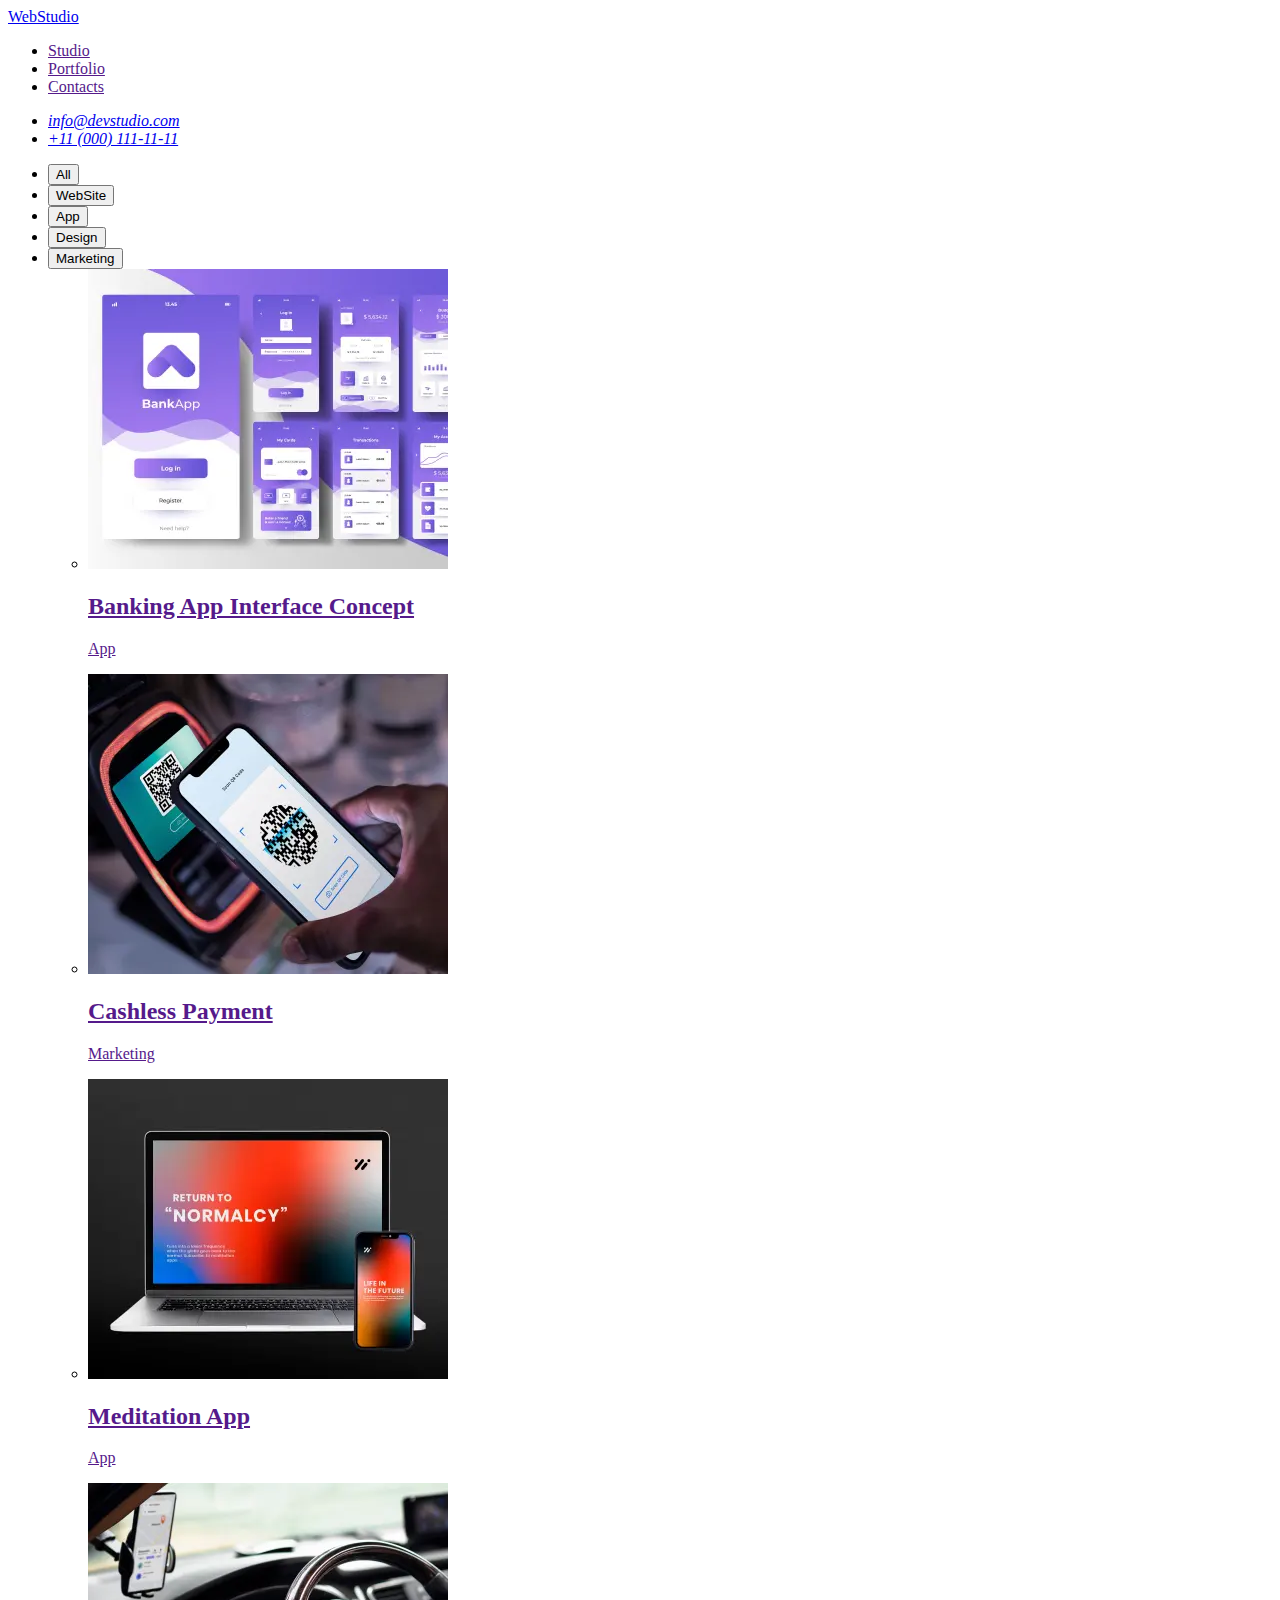
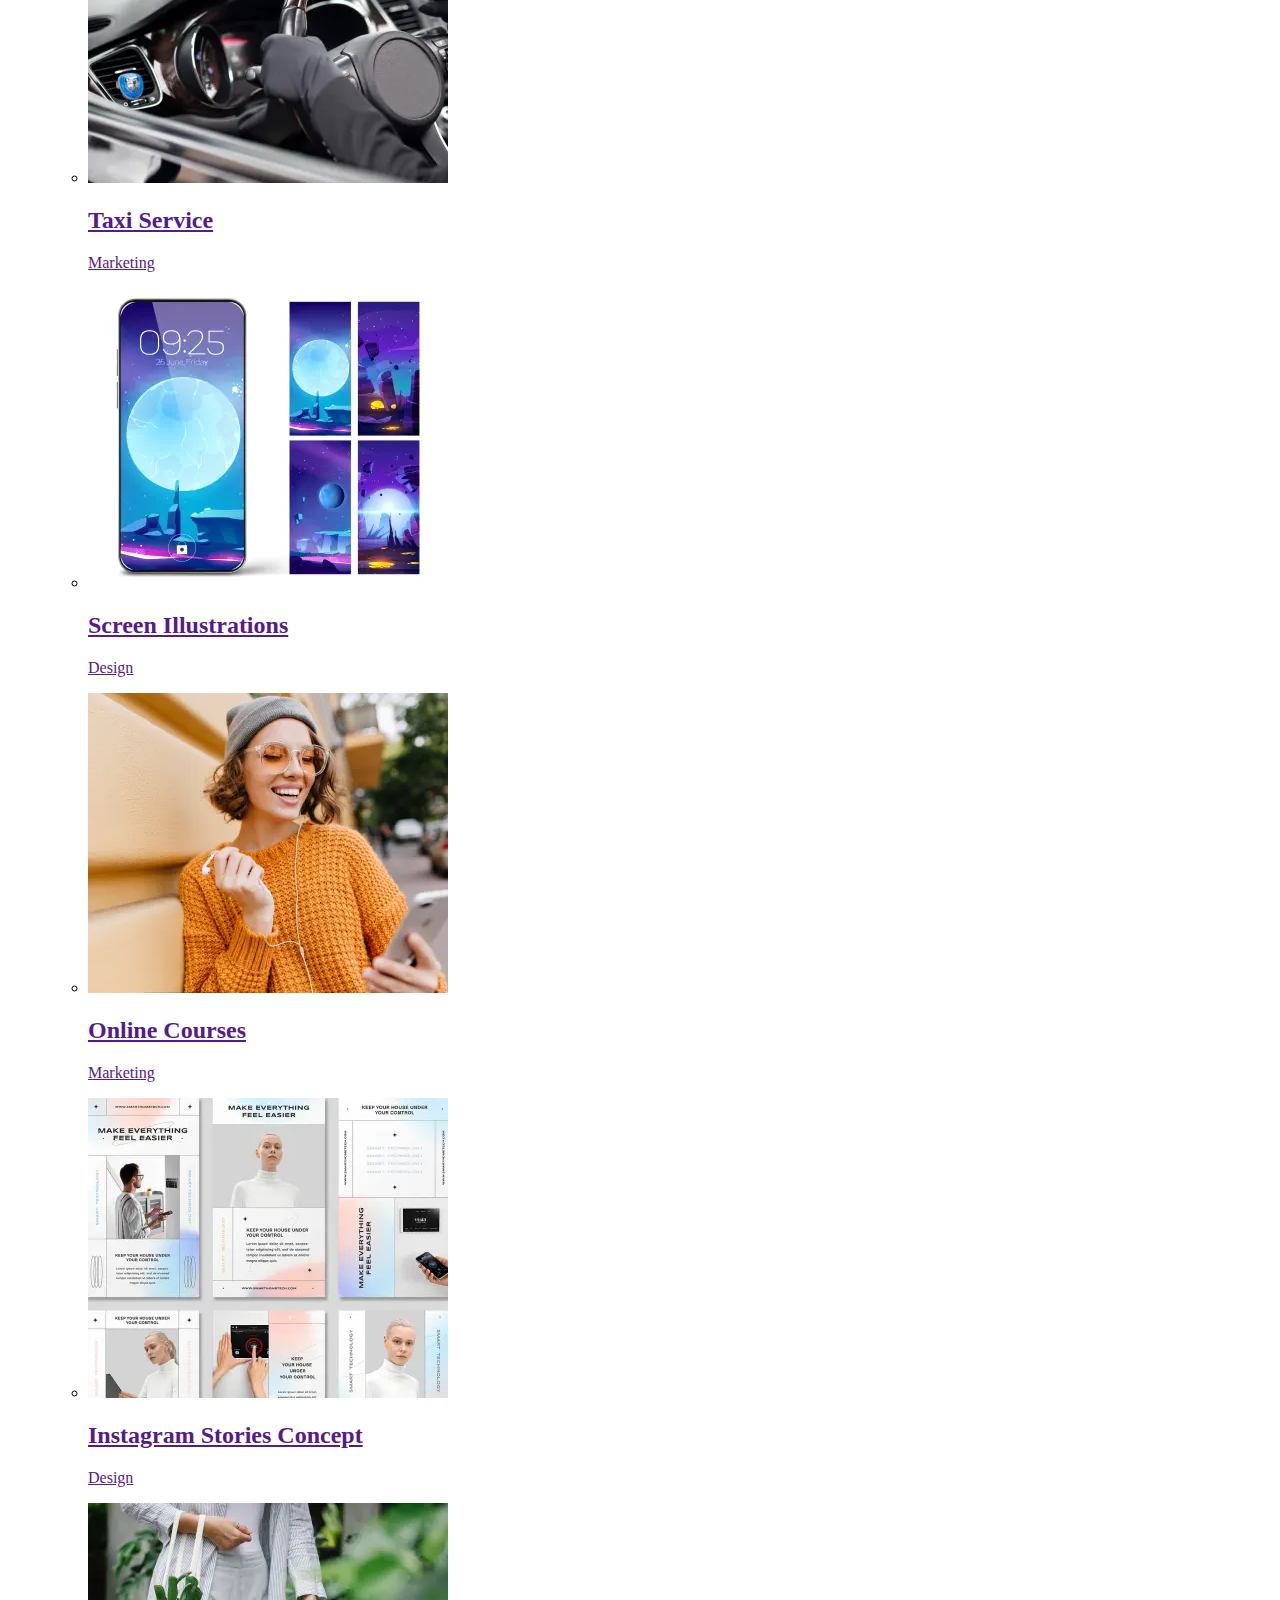
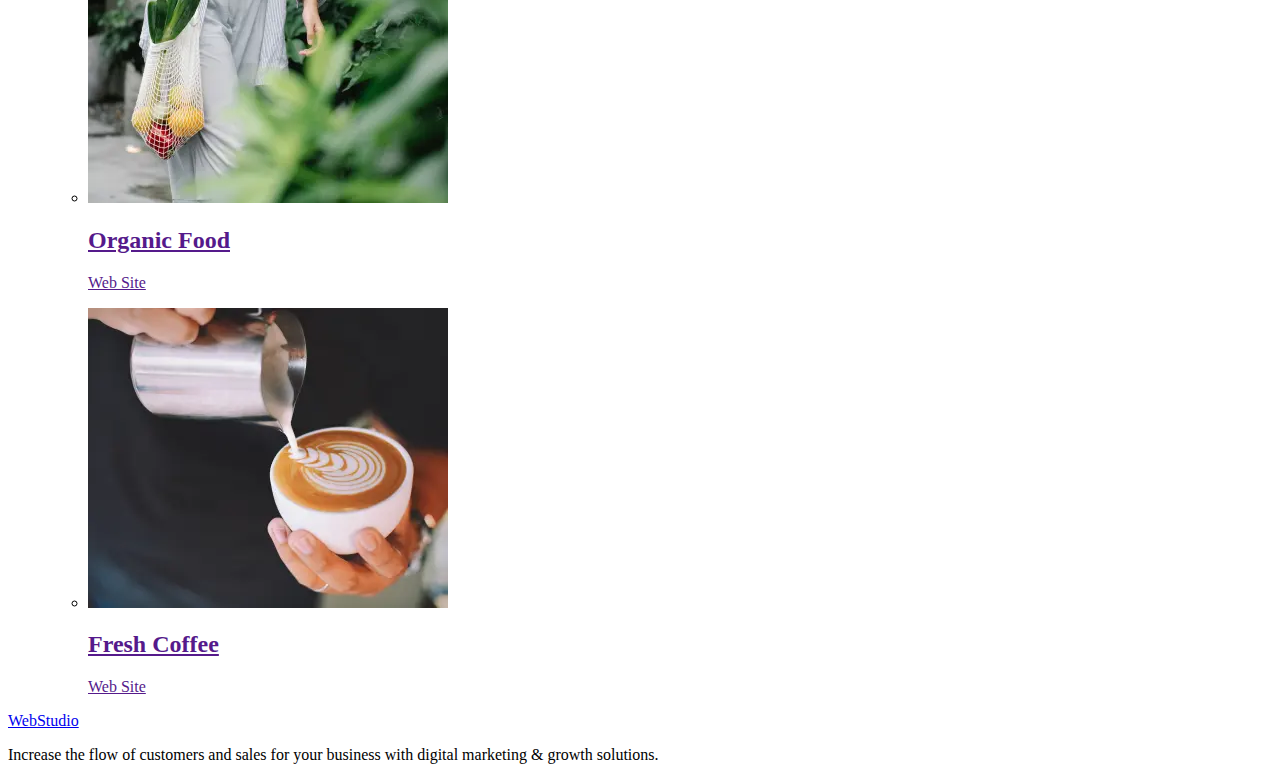
==== portfolio.html @ 8e8f474e "=" ====
<!DOCTYPE html>
<html lang="en">
  <head>
    <meta charset="UTF-8" />
    <meta http-equiv="X-UA-Compatible" content="IE=edge" />
    <meta name="viewport" content="width=device-width, initial-scale=1.0" />
    <link rel="preconnect" href="https://fonts.googleapis.com" />
    <link rel="preconnect" href="https://fonts.gstatic.com" crossorigin />
    <link
      href="https://fonts.googleapis.com/css2?family=Montserrat:wght@400;700&family=Open+Sans:wght@300;400;500;600;700&family=Raleway:wght@800&family=Roboto:wght@400;500;700;900&family=Tinos:wght@400;700&display=swap"
      rel="stylesheet"
    />
    <title>Portfolio</title>
  </head>
  <body>
    <header>
      <nav>
        <a href="./index.html">WebStudio</a>
        <ul>
          <li><a href="">Studio</a></li>
          <li><a href="">Portfolio</a></li>
          <li><a href="">Contacts</a></li>
        </ul>
      </nav>
      <address>
        <ul>
          <li><a href="mailto:info@devstudio.com">info@devstudio.com</a></li>
          <li><a href="tel:+110001111111">+11 (000) 111-11-11</a></li>
        </ul>
      </address>
    </header>
    <main>
      <section class="hero">
        <h1 hidden class="portfolio">Portfolio</h1>
        <ul class="list">
          <li>
            <button type="button">All</button>
          </li>
          <li><button type="button" class="footer-btn">WebSite</button></li>
          <li><button type="button" class="footer-btn">App</button></li>
          <li><button type="button" class="footer-btn">Design</button></li>
          <li><button type="button" class="footer-btn">Marketing</button></li>
          <ul>
            <li>
              <a href="" class="link">
                <img
                  src="images/concept.webp"
                  alt="concept"
                  width="360"
                  height="300"
                />
                <h2 class="image-title">Banking App Interface Concept</h2>
                <p class="">App</p>
              </a>
            </li>
            <li>
              <a href="">
                <img
                  src="images/payment.webp"
                  alt="payment"
                  width="360"
                  height="300"
                />
                <h2>Cashless Payment</h2>
                <p>Marketing</p>
              </a>
            </li>
            <li>
              <a href="">
                <img src="images/app.webp" alt="app" width="360" height="300" />
                <h2>Meditation App</h2>
                <p>App</p>
              </a>
            </li>
            <li>
              <a href="">
                <img
                  src="images/taxi.webp"
                  alt="taxi"
                  width="360"
                  height="300"
                />
                <h2>Taxi Service</h2>
                <p>Marketing</p>
              </a>
            </li>
            <li>
              <a href="">
                <img
                  src="images/screen.webp"
                  alt="screen"
                  width="360"
                  height="300"
                />
                <h2>Screen Illustrations</h2>
                <p>Design</p>
              </a>
            </li>
            <li>
              <a href="">
                <img
                  src="images/courses.webp"
                  alt="courses"
                  width="360"
                  height="300"
                />
                <h2>Online Courses</h2>
                <p>Marketing</p>
              </a>
            </li>
            <li>
              <a href="">
                <img
                  src="images/insta.webp"
                  alt="insta"
                  width="360"
                  height="300"
                />
                <h2>Instagram Stories Concept</h2>
                <p>Design</p>
              </a>
            </li>
            <li>
              <a href="">
                <img
                  src="images/organic.webp"
                  alt="organic"
                  width="360"
                  height="300"
                />
                <h2>Organic Food</h2>
                <p>Web Site</p>
              </a>
            </li>
            <li>
              <a href="">
                <img
                  src="images/coffee.webp"
                  alt="coffee"
                  width="360"
                  height="300"
                />
                <h2>Fresh Coffee</h2>
                <p>Web Site</p>
              </a>
            </li>
          </ul>
        </ul>
      </section>
    </main>
    <footer>
      <a href="./index.html">WebStudio</a>
      <p>
        Increase the flow of customers and sales for your business with digital
        marketing & growth solutions.
      </p>
    </footer>
  </body>
</html>
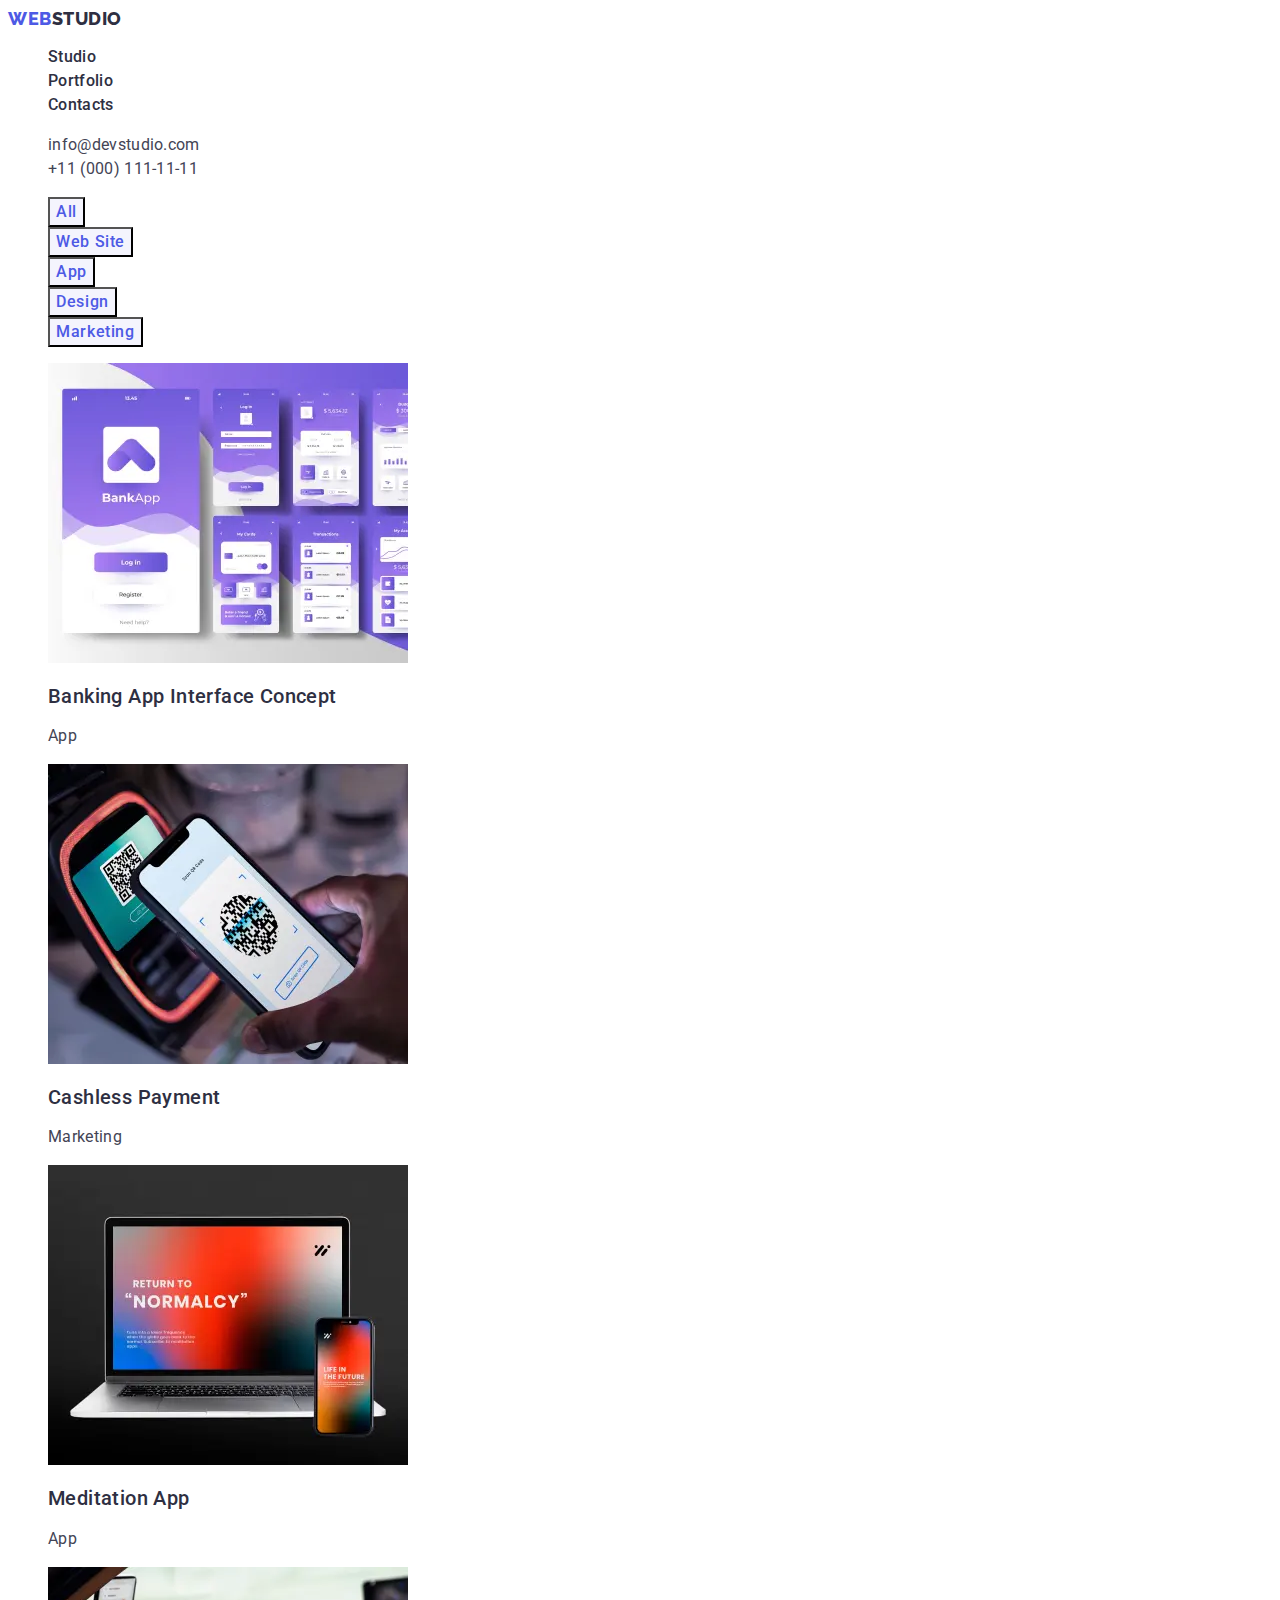
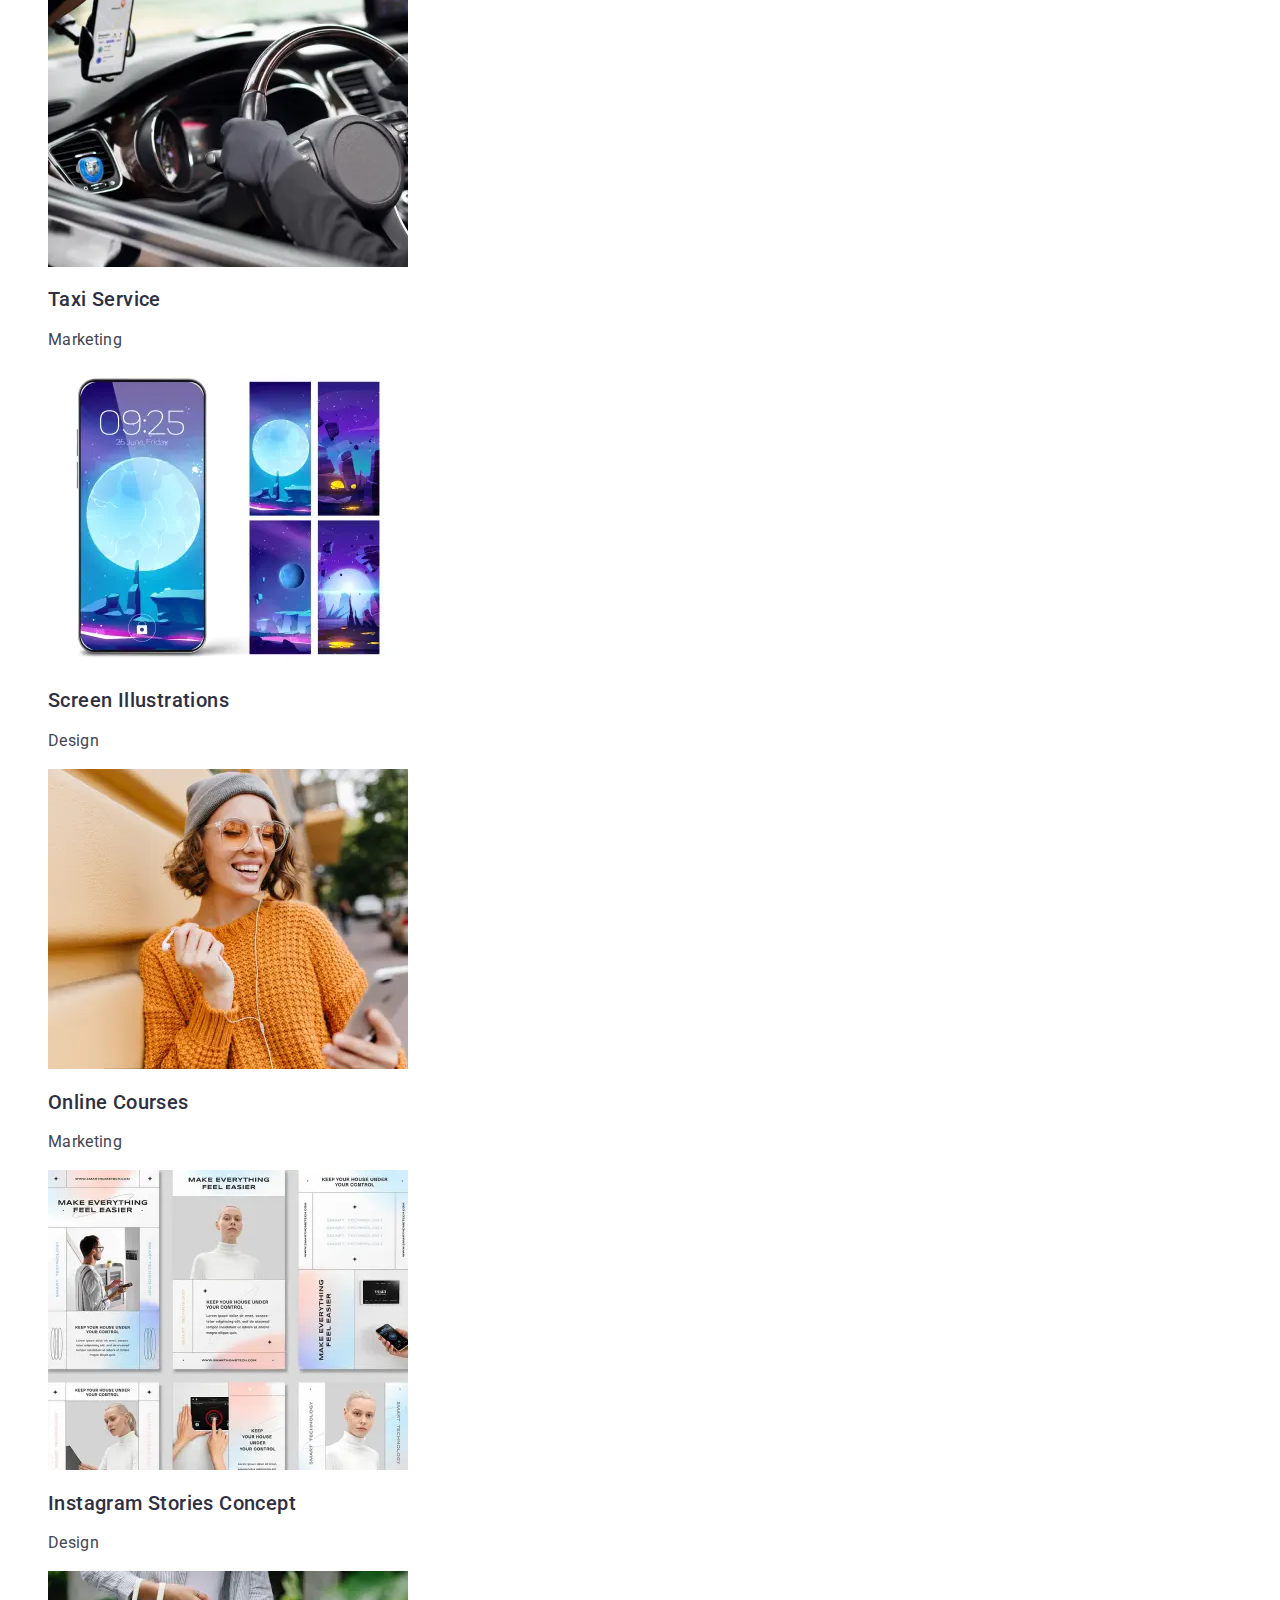
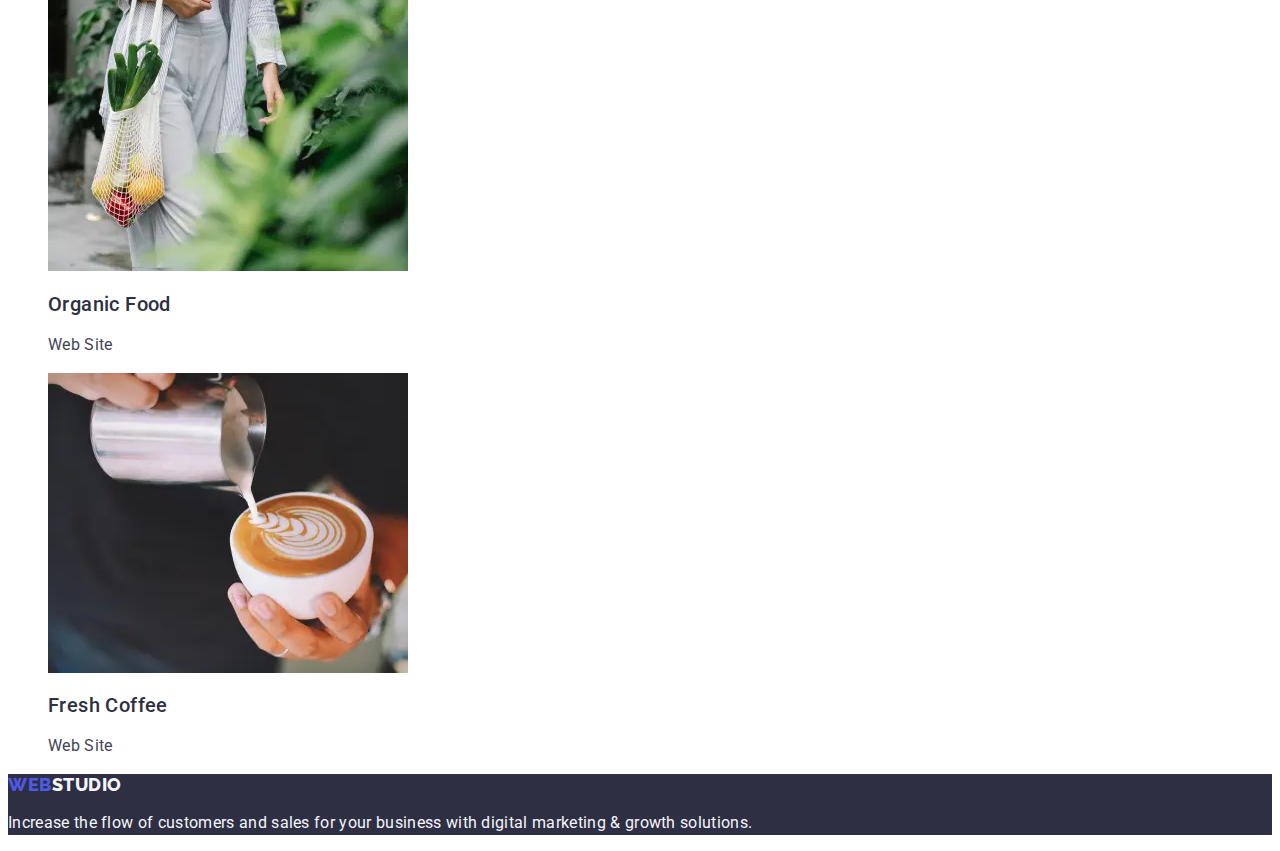
==== commit 40e4fce7: "+" ====
--- a/portfolio.html
+++ b/portfolio.html
@@ -4,153 +4,172 @@
     <meta charset="UTF-8" />
     <meta http-equiv="X-UA-Compatible" content="IE=edge" />
     <meta name="viewport" content="width=device-width, initial-scale=1.0" />
+    <title>Портфоліо</title>
     <link rel="preconnect" href="https://fonts.googleapis.com" />
     <link rel="preconnect" href="https://fonts.gstatic.com" crossorigin />
     <link
-      href="https://fonts.googleapis.com/css2?family=Montserrat:wght@400;700&family=Open+Sans:wght@300;400;500;600;700&family=Raleway:wght@800&family=Roboto:wght@400;500;700;900&family=Tinos:wght@400;700&display=swap"
+      href="https://fonts.googleapis.com/css2?family=Raleway:wght@800&family=Roboto:wght@400;500;700;900&display=swap"
       rel="stylesheet"
     />
-    <title>Portfolio</title>
+    <link rel="stylesheet" href="./css/styles.css" />
   </head>
   <body>
-    <header>
-      <nav>
-        <a href="./index.html">WebStudio</a>
-        <ul>
-          <li><a href="">Studio</a></li>
-          <li><a href="">Portfolio</a></li>
-          <li><a href="">Contacts</a></li>
+    <header class="header">
+      <nav class="navigation">
+        <a href="./index.html" class="header-logo link"
+          >Web<span class="header-logo-color">Studio</span></a
+        >
+        <ul class="list">
+          <li><a href="./index.html" class="header-link link">Studio</a></li>
+          <li>
+            <a href="./portfolio.html" class="header-link link">Portfolio</a>
+          </li>
+          <li><a href="" class="header-link link">Contacts</a></li>
         </ul>
       </nav>
-      <address>
-        <ul>
-          <li><a href="mailto:info@devstudio.com">info@devstudio.com</a></li>
-          <li><a href="tel:+110001111111">+11 (000) 111-11-11</a></li>
+      <address class="header-address">
+        <ul class="list">
+          <li>
+            <a href="mailto:info@devstudio.com" class="header-address-link link"
+              >info@devstudio.com</a
+            >
+          </li>
+          <li>
+            <a href="tel:+110001111111" class="header-address-link link"
+              >+11 (000) 111-11-11</a
+            >
+          </li>
         </ul>
       </address>
     </header>
     <main>
       <section class="hero">
-        <h1 hidden class="portfolio">Portfolio</h1>
+        <h1 hidden class="portfolio-title">Portfolio</h1>
+        <ul class="list">
+          <li><button type="button" class="hero-bn">All</button></li>
+          <li>
+            <button type="button" class="hero-bn">Web Site</button>
+          </li>
+          <li><button type="button" class="hero-bn">App</button></li>
+          <li>
+            <button type="button" class="hero-bn">Design</button>
+          </li>
+          <li>
+            <button type="button" class="hero-bn">Marketing</button>
+          </li>
+        </ul>
         <ul class="list">
           <li>
-            <button type="button">All</button>
+            <a href="" class="link">
+              <img
+                src="/images/concept.webp"
+                alt="Banking"
+                width="360"
+                height="300"
+              />
+              <h2 class="hero-list-title">Banking App Interface Concept</h2>
+              <p class="text">App</p></a
+            >
           </li>
-          <li><button type="button" class="footer-btn">WebSite</button></li>
-          <li><button type="button" class="footer-btn">App</button></li>
-          <li><button type="button" class="footer-btn">Design</button></li>
-          <li><button type="button" class="footer-btn">Marketing</button></li>
-          <ul>
-            <li>
-              <a href="" class="link">
-                <img
-                  src="images/concept.webp"
-                  alt="concept"
-                  width="360"
-                  height="300"
-                />
-                <h2 class="image-title">Banking App Interface Concept</h2>
-                <p class="">App</p>
-              </a>
-            </li>
-            <li>
-              <a href="">
-                <img
-                  src="images/payment.webp"
-                  alt="payment"
-                  width="360"
-                  height="300"
-                />
-                <h2>Cashless Payment</h2>
-                <p>Marketing</p>
-              </a>
-            </li>
-            <li>
-              <a href="">
-                <img src="images/app.webp" alt="app" width="360" height="300" />
-                <h2>Meditation App</h2>
-                <p>App</p>
-              </a>
-            </li>
-            <li>
-              <a href="">
-                <img
-                  src="images/taxi.webp"
-                  alt="taxi"
-                  width="360"
-                  height="300"
-                />
-                <h2>Taxi Service</h2>
-                <p>Marketing</p>
-              </a>
-            </li>
-            <li>
-              <a href="">
-                <img
-                  src="images/screen.webp"
-                  alt="screen"
-                  width="360"
-                  height="300"
-                />
-                <h2>Screen Illustrations</h2>
-                <p>Design</p>
-              </a>
-            </li>
-            <li>
-              <a href="">
-                <img
-                  src="images/courses.webp"
-                  alt="courses"
-                  width="360"
-                  height="300"
-                />
-                <h2>Online Courses</h2>
-                <p>Marketing</p>
-              </a>
-            </li>
-            <li>
-              <a href="">
-                <img
-                  src="images/insta.webp"
-                  alt="insta"
-                  width="360"
-                  height="300"
-                />
-                <h2>Instagram Stories Concept</h2>
-                <p>Design</p>
-              </a>
-            </li>
-            <li>
-              <a href="">
-                <img
-                  src="images/organic.webp"
-                  alt="organic"
-                  width="360"
-                  height="300"
-                />
-                <h2>Organic Food</h2>
-                <p>Web Site</p>
-              </a>
-            </li>
-            <li>
-              <a href="">
-                <img
-                  src="images/coffee.webp"
-                  alt="coffee"
-                  width="360"
-                  height="300"
-                />
-                <h2>Fresh Coffee</h2>
-                <p>Web Site</p>
-              </a>
-            </li>
-          </ul>
+          <li>
+            <a href="" class="link">
+              <img
+                src="/images/payment.webp"
+                alt="Payment"
+                width="360"
+                height="300"
+              />
+              <h2 class="hero-list-title">Cashless Payment</h2>
+              <p class="text">Marketing</p></a
+            >
+          </li>
+          <li>
+            <a href="" class="link">
+              <img
+                src="./images/app.webp"
+                alt="laptop"
+                width="360"
+                height="300"
+              />
+              <h2 class="hero-list-title">Meditation App</h2>
+              <p class="text">App</p></a
+            >
+          </li>
+          <li>
+            <a href="" class="link">
+              <img src="./images/taxi.webp" alt="car" width="360" height="300" />
+              <h2 class="hero-list-title">Taxi Service</h2>
+              <p class="text">Marketing</p></a
+            >
+          </li>
+          <li>
+            <a href="" class="link">
+              <img
+                src="./images/screen.webp"
+                alt="screen"
+                width="360"
+                height="300"
+              />
+              <h2 class="hero-list-title">Screen Illustrations</h2>
+              <p class="text">Design</p></a
+            >
+          </li>
+          <li>
+            <a href="" class="link">
+              <img
+                src="./images/courses.webp"
+                alt="girl"
+                width="360"
+                height="300"
+              />
+              <h2 class="hero-list-title">Online Courses</h2>
+              <p class="text">Marketing</p></a
+            >
+          </li>
+          <li>
+            <a href="" class="link">
+              <img
+                src="./images/insta.webp"
+                alt="stories"
+                width="360"
+                height="300"
+              />
+              <h2 class="hero-list-title">Instagram Stories Concept</h2>
+              <p class="text">Design</p></a
+            >
+          </li>
+          <li>
+            <a href="" class="link">
+              <img
+                src="./images/organic.webp"
+                alt="food"
+                width="360"
+                height="300"
+              />
+              <h2 class="hero-list-title">Organic Food</h2>
+              <p class="text">Web Site</p></a
+            >
+          </li>
+          <li>
+            <a href="" class="link">
+              <img
+                src="./images/coffee.webp"
+                alt="coffee"
+                width="360"
+                height="300"
+              />
+              <h2 class="hero-list-title">Fresh Coffee</h2>
+              <p class="text">Web Site</p></a
+            >
+          </li>
         </ul>
       </section>
     </main>
-    <footer>
-      <a href="./index.html">WebStudio</a>
-      <p>
+    <footer class="footer">
+      <a href="./index.html" class="footer-logo link"
+        >Web<span class="footer-logo-color">Studio</span>
+      </a>
+      <p class="footer-text">
         Increase the flow of customers and sales for your business with digital
         marketing & growth solutions.
       </p>
--- a/css/styles.css
+++ b/css/styles.css
@@ -0,0 +1,232 @@
+body {
+  font-family: "Roboto", sans-serif;
+  color: var(--text-color);
+  background-color: var(--background-color);
+}
+
+:root {
+  --background-color: #ffffff;
+  --title-color: #2e2f42;
+  --text-color: #434455;
+}
+
+.list {
+  list-style: none;
+}
+
+.link {
+  text-decoration: none;
+}
+
+.header {
+  background-color: var(--background-color);
+}
+
+.header-logo {
+  font-family: "Raleway", sans-serif;
+  font-style: normal;
+  font-weight: 800;
+  font-size: 18px;
+  line-height: 1.17;
+  display: flex;
+  align-items: center;
+  letter-spacing: 0.03em;
+  text-transform: uppercase;
+  color: #4d5ae5;
+}
+
+.header-logo-color {
+  color: var(--title-color);
+}
+
+.header-link {
+  font-weight: 500;
+  font-size: 16px;
+  line-height: 1.5;
+  letter-spacing: 0.02em;
+  color: var(--title-color);
+}
+
+.header-link:hover,
+.header-link:focus {
+  color: #404bbf;
+}
+
+.header-address {
+  font-style: normal;
+}
+
+.header-address-link {
+  font-family: "Roboto", sans-serif;
+  font-style: normal;
+  font-weight: 400;
+  font-size: 16px;
+  line-height: 1.5;
+  letter-spacing: 0.02em;
+  color: var(--text-color);
+}
+
+.header-address-link:hover,
+.header-address-link:focus {
+  color: #404bbf;
+}
+
+.hero-main-page {
+  background: #2e2f42;
+}
+
+.hero-title {
+  font-size: 56px;
+  line-height: 1.07;
+  text-align: center;
+  letter-spacing: 0.02em;
+  color: var(--background-color);
+}
+
+.hero-bn {
+  font-family: "Roboto", sans-serif;
+  font-style: normal;
+  font-weight: 500;
+  font-size: 16px;
+  line-height: 1.5;
+  display: flex;
+  align-items: center;
+  text-align: center;
+  letter-spacing: 0.04em;
+  background: #f4f4fd;
+  color: #4d5ae5;
+  cursor: pointer;
+}
+
+.hero-btn:hover,
+.hero-btn:focus {
+  background: #404bbf;
+  color: #ffffff;
+}
+
+.hero-button {
+  font-family: "Roboto", sans-serif;
+  font-style: normal;
+  font-weight: 500;
+  font-size: 16px;
+  line-height: 1.5;
+  display: flex;
+  align-items: center;
+  letter-spacing: 0.04em;
+  background: #4d5ae5;
+  color: var(--background-color);
+  cursor: pointer;
+}
+
+.hero-button:hover,
+.hero-button:focus {
+  background: #404bbf;
+}
+
+/* -----Section VALUES----- */
+
+.values {
+  background-color: var(--background-color);
+}
+
+.values-title {
+  font-weight: 500;
+  font-size: 20px;
+  line-height: 1.2;
+  letter-spacing: 0.02em;
+  color: var(--title-color);
+}
+
+/* -----Section WORK----- */
+
+.work {
+  background-color: var(--background-color);
+}
+
+.work-title {
+  font-size: 36px;
+  line-height: 1.11;
+  text-align: center;
+  letter-spacing: 0.02em;
+  text-transform: capitalize;
+  color: var(--title-color);
+}
+
+/* -----Section TEAM----- */
+
+.team {
+  background-color: #f4f4fd;
+}
+
+.team-title {
+  font-size: 36px;
+  line-height: 1.11;
+  text-align: center;
+  letter-spacing: 0.02em;
+  text-transform: capitalize;
+  color: var(--title-color);
+}
+
+.team-item {
+  background-color: #ffffff;
+}
+
+.worker-name {
+  font-weight: 500;
+  font-size: 20px;
+  line-height: 1.2;
+  text-align: center;
+  letter-spacing: 0.02em;
+  color: var(--title-color);
+}
+
+.team-text {
+  font-size: 16px;
+  line-height: 1.5;
+  text-align: center;
+  letter-spacing: 0.02em;
+  color: var(--text-color);
+}
+
+.hero-list-title {
+  font-weight: 500;
+  font-size: 20px;
+  line-height: 1.2;
+  letter-spacing: 0.02em;
+  color: var(--title-color);
+}
+
+.text {
+  font-size: 16px;
+  line-height: 1.5;
+  letter-spacing: 0.02em;
+  color: var(--text-color);
+}
+
+.footer {
+  background-color: var(--title-color);
+}
+
+.footer-logo {
+  font-family: "Raleway", sans-serif;
+  font-style: normal;
+  font-weight: 800;
+  font-size: 18px;
+  line-height: 1.17;
+  display: flex;
+  align-items: center;
+  letter-spacing: 0.03em;
+  text-transform: uppercase;
+  color: #4d5ae5;
+}
+
+.footer-logo-color {
+  color: #f4f4fd;
+}
+
+.footer-text {
+  font-size: 16px;
+  line-height: 1.5;
+  letter-spacing: 0.02em;
+  color: #f4f4fd;
+}
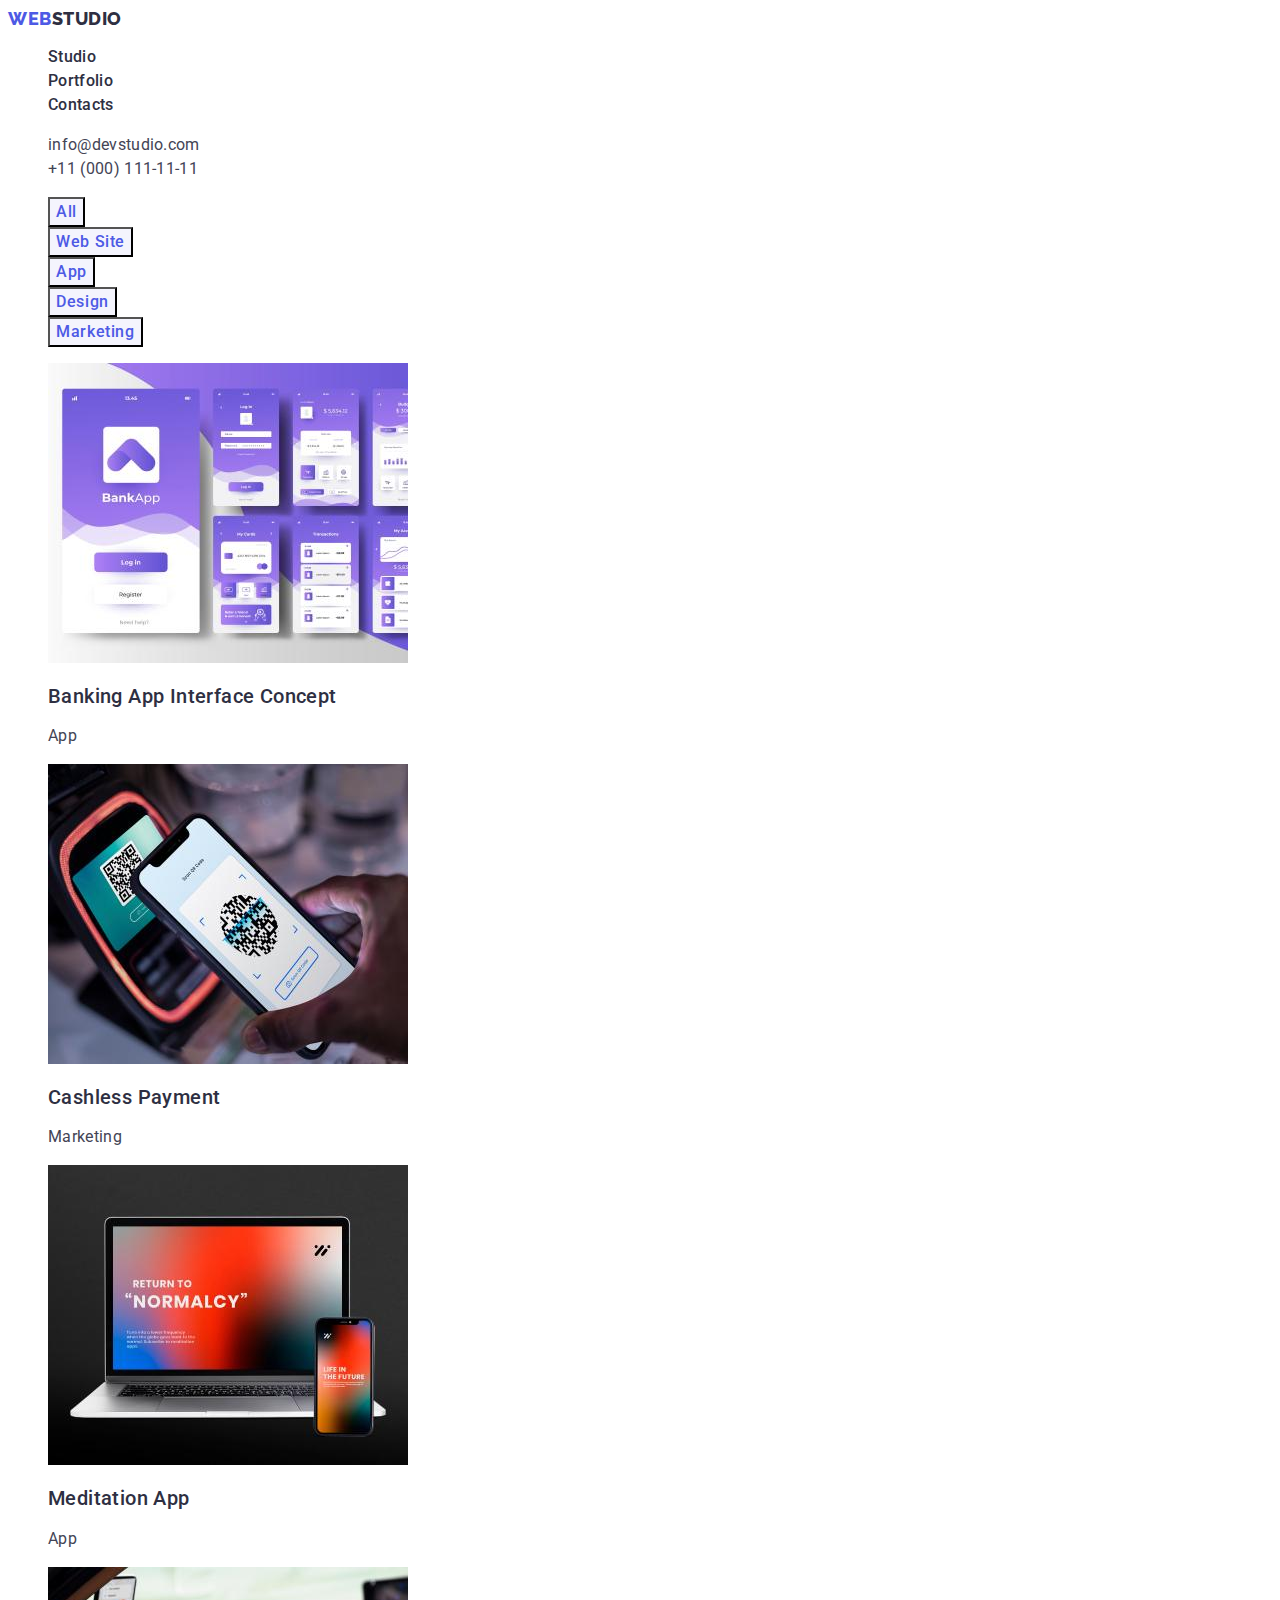
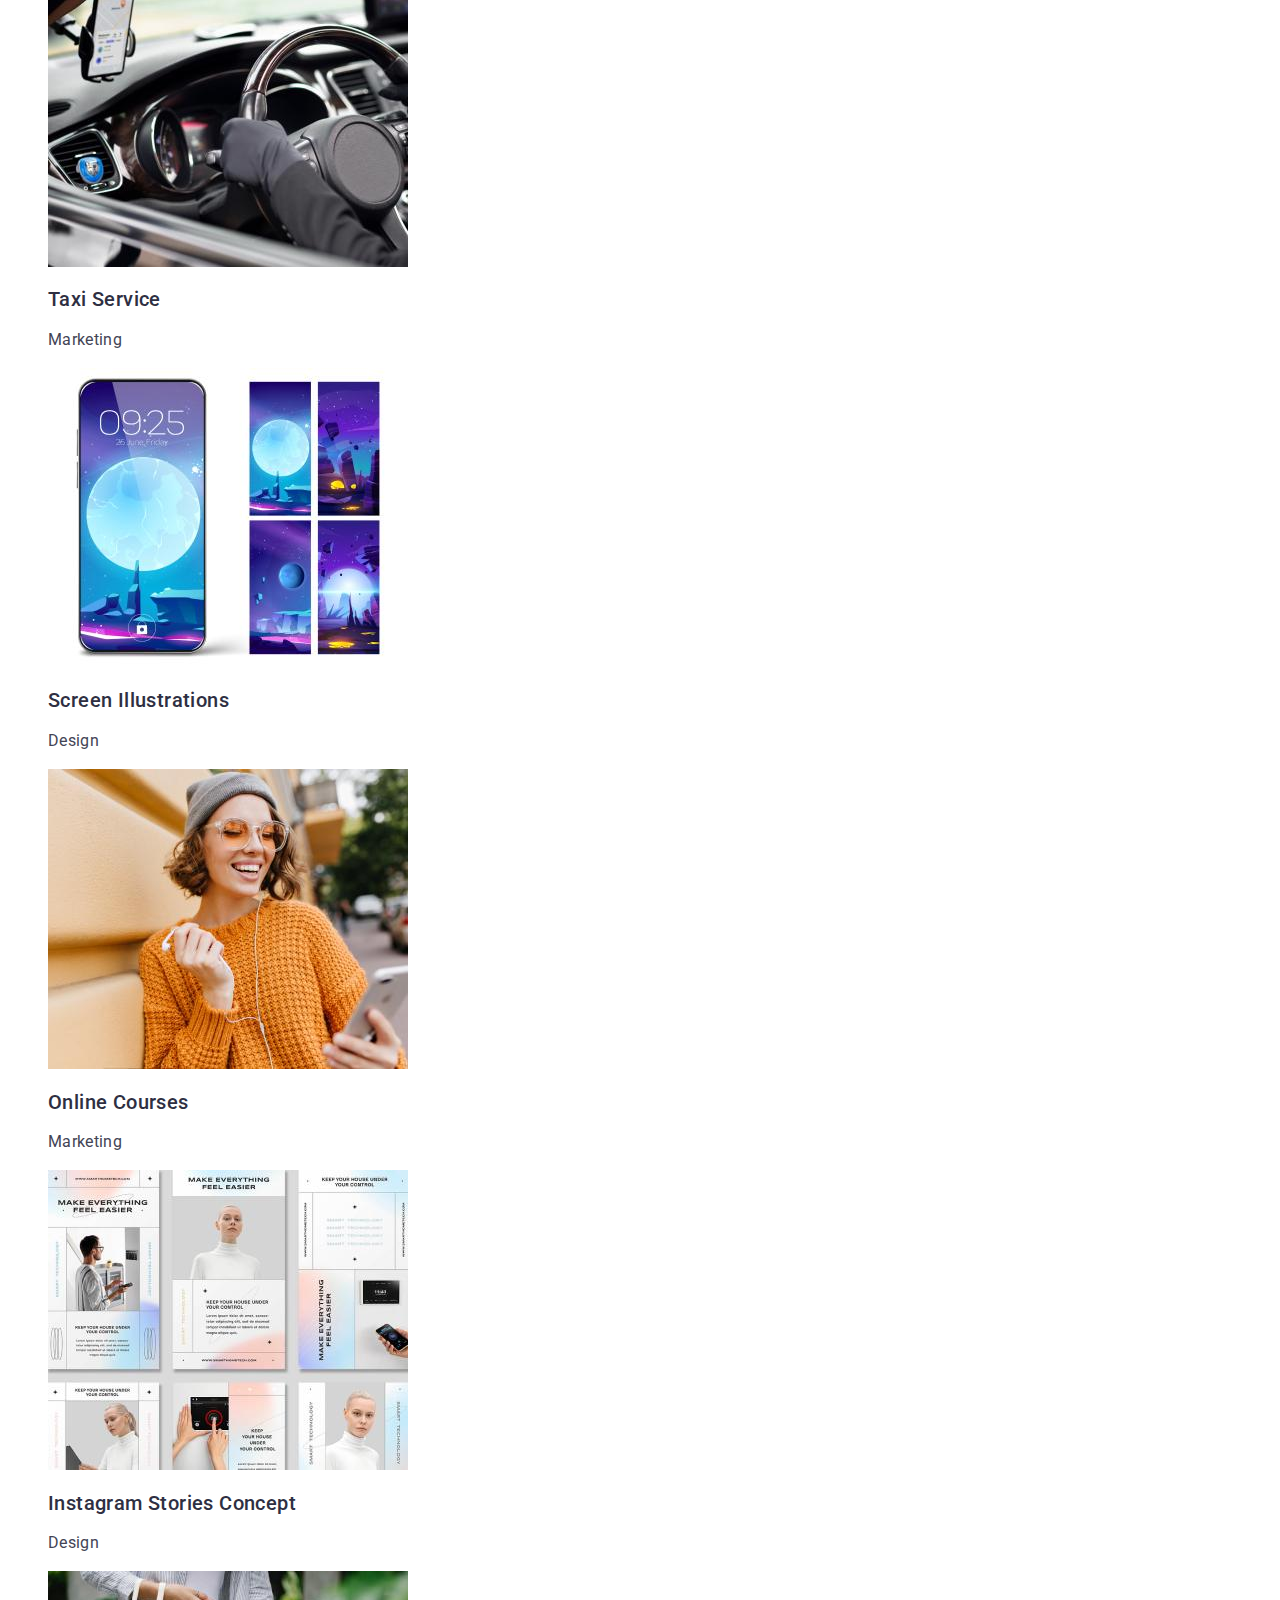
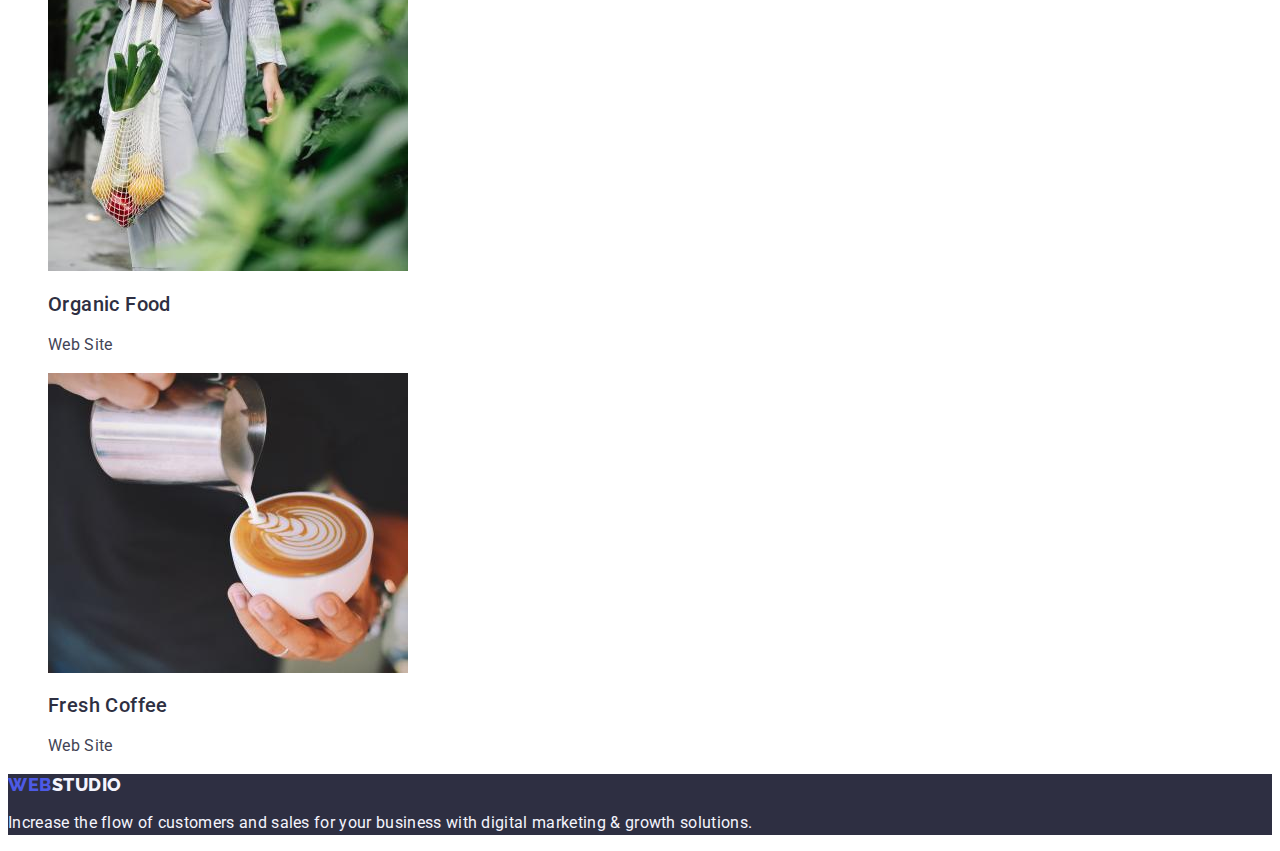
==== commit 6d2faee8: "+" ====
--- a/portfolio.html
+++ b/portfolio.html
@@ -62,7 +62,7 @@
           <li>
             <a href="" class="link">
               <img
-                src="/images/concept.webp"
+                src="images/app.jpg"
                 alt="Banking"
                 width="360"
                 height="300"
@@ -74,7 +74,7 @@
           <li>
             <a href="" class="link">
               <img
-                src="/images/payment.webp"
+                src="images/payment.jpg"
                 alt="Payment"
                 width="360"
                 height="300"
@@ -86,7 +86,7 @@
           <li>
             <a href="" class="link">
               <img
-                src="./images/app.webp"
+                src="images/meditation.jpg"
                 alt="laptop"
                 width="360"
                 height="300"
@@ -97,7 +97,7 @@
           </li>
           <li>
             <a href="" class="link">
-              <img src="./images/taxi.webp" alt="car" width="360" height="300" />
+              <img src="images/taxi.jpg" alt="car" width="360" height="300" />
               <h2 class="hero-list-title">Taxi Service</h2>
               <p class="text">Marketing</p></a
             >
@@ -105,7 +105,7 @@
           <li>
             <a href="" class="link">
               <img
-                src="./images/screen.webp"
+                src="images/screenshot.jpg"
                 alt="screen"
                 width="360"
                 height="300"
@@ -117,7 +117,7 @@
           <li>
             <a href="" class="link">
               <img
-                src="./images/courses.webp"
+                src="images/courses.jpg"
                 alt="girl"
                 width="360"
                 height="300"
@@ -129,7 +129,7 @@
           <li>
             <a href="" class="link">
               <img
-                src="./images/insta.webp"
+                src="images/insta.jpg"
                 alt="stories"
                 width="360"
                 height="300"
@@ -141,7 +141,7 @@
           <li>
             <a href="" class="link">
               <img
-                src="./images/organic.webp"
+                src="images/organic.jpg"
                 alt="food"
                 width="360"
                 height="300"
@@ -153,7 +153,7 @@
           <li>
             <a href="" class="link">
               <img
-                src="./images/coffee.webp"
+                src="images/cofee.jpg"
                 alt="coffee"
                 width="360"
                 height="300"
--- a/css/styles.css
+++ b/css/styles.css
@@ -98,8 +98,8 @@
   cursor: pointer;
 }
 
-.hero-btn:hover,
-.hero-btn:focus {
+.hero-bn:hover,
+.hero-bn:focus {
   background: #404bbf;
   color: #ffffff;
 }
@@ -123,8 +123,6 @@
   background: #404bbf;
 }
 
-/* -----Section VALUES----- */
-
 .values {
   background-color: var(--background-color);
 }
@@ -136,8 +134,6 @@
   letter-spacing: 0.02em;
   color: var(--title-color);
 }
-
-/* -----Section WORK----- */
 
 .work {
   background-color: var(--background-color);
@@ -152,8 +148,6 @@
   color: var(--title-color);
 }
 
-/* -----Section TEAM----- */
-
 .team {
   background-color: #f4f4fd;
 }
